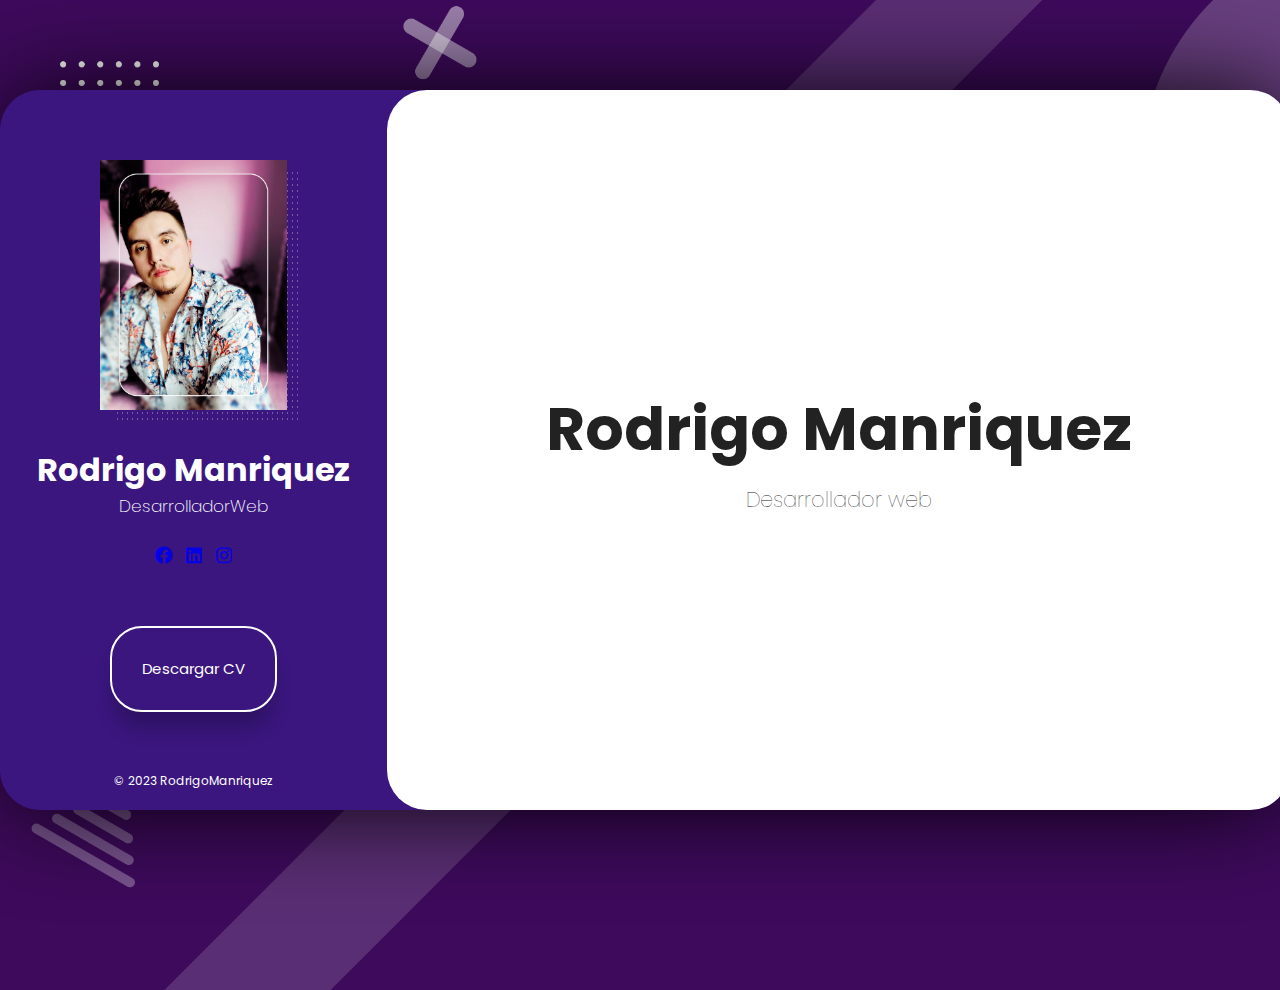
==== index.html @ 79ebecfd "se carga todo el proyecto" ====
<!DOCTYPE html>
<html lang="es">
<head>
    <meta charset="UTF-8">
    <meta name="viewport" content="width=device-width, initial-scale=1.0">
    <link rel="stylesheet" href="./assets/css/reset.css">
    <link rel="stylesheet" href="./assets/css/scroll.css">
    <link rel="stylesheet" href="./assets/css/styles.css">
     <link rel="stylesheet" href="./assets/font/fontawesome-free-6.1.2-web/css/all.min.css">
     <link rel="preconnect" href="https://fonts.googleapis.com">
     <link rel="preconnect" href="https://fonts.gstatic.com" crossorigin>
     <link href="https://fonts.googleapis.com/css2?family=Poppins:wght@100&display=swap" rel="stylesheet">
     <title>Portafolio||RodrigoManriquez</title>
</head>
<body>

    <!-- layout principal -->

    <div class="layout">

        <!--BarraLateral-->
        <aside class="layout__aside">

            <section class="aside__user-info">
                <!--información general-->
                <div class="user-info__general">
                    <div class="user-info__container-image">
                        <img src="./assets/img/Avatar.jpg" alt="Foto de perfil" class="user__info-image">
                    </div>
                    
                    <h2 class="user-info__name">Rodrigo Manriquez</h2>
                    <h4 class="user-info__job">DesarrolladorWeb</h4>
                </div>
                <!--Menu Navegacion-->
                <nav class="layaout__menu">
                    <ul class="menu__list">
                        <li class="menu__option">
                            <a href="index.html" class="menu__link menu__link--active"><i class="menu__icon fa-solid fa-house"></i>
                            <span class="menu__overlay">Home</span>
                            </a>
                        </li>
                        <li class="menu__option">
                            <a href="sobre-mi.html" class="menu__link"><i class="menu__icon fa-solid fa-user"></i>
                            <span class="menu__overlay">Sobre mi</span>
                            </a>
                        </li>
                        <li class="menu__option">
                            <a href="curriculum.html" class="menu__link"><i class="menu__icon fa-solid fa-graduation-cap"></i>
                            <span class="menu__overlay">curriculum</span>
                            </a>
                        </li>
                        <li class="menu__option">
                            <a href="portafolio.html" class="menu__link"><i class="menu__icon fa-solid fa-briefcase"></i>
                            <span class="menu__overlay">Portafolio</span>
                            </a>
                        </li>
                       
                        <li class="menu__option">
                            <a href="contacto.html" class="menu__link"><i class="menu__icon fa-solid fa-envelope"></i>
                            <span class="menu__overlay">Contacto</span>
                            </a>
                        </li>
                    </ul>
                </nav>
                <!--Links Redes sociales-->
                 <div class="user-info__links">
                    <ul class="links__social">
                        <li class="social__option">

                            <a class="social__link" href="#"><i class="social__icon fa-brands fa-facebook"></i></a>

                        </li>
                        <li class="social__option">

                            <a class="social__link" href="#"><i class="social__icon fa-brands fa-linkedin"></i></a>

                        </li>
                        <li class="social__option">

                            <a class="social__link" href="#"><i class="social__icon fa-brands fa-instagram"></i></a>

                        </li>
                    </ul>
                 </div>
                <!--Boton del curriculum-->

                <div class="user-info__buttons">
                    <a href="#" class="user-info__btn">Descargar CV</a>
                </div>

                <!--Pie de pagina-->

                <footer class="user-info__footer">
                    <p class="footer__copy">© 2023 RodrigoManriquez</p>
                </footer>


            </section>

        </aside>

        <!--Contenido Principal-->
        <main class="layout__content">
            <section class="content__page">
                <h1 class="page__name">Rodrigo Manriquez</h1>
                <h2 class="page__job"> Desarrollador web</h2>
            </section>
        </main>
    </div>

    
         
</body>
</html>
---- assets/css/scroll.css ----
/* scroll chrome */

:root{
    --color-srollbar:#D3D3D4;
    --color-background-scrollbar: #eee;
}

.content__page::-webkit-scrollbar{
width: 25px;
box-shadow: none;
background-color: transparent;
}

.content__page::-webkit-scrollbar-thumb{  
box-shadow: none;
border: 10px solid transparent;
border-radius: 20px;
}

.content__page:hover::-webkit-scrollbar-thumb{
    box-shadow: inset 0 0 0 10px var(--color-background-scrollbar);
}

.content__page:hover::-webkit-scrollbar-thumb:hover{
    border: 8px solid transparent;
    box-shadow: inset 0 0 0 10px var(--color-srollbar);
}


.content__page::-webkit-scrollbar-track{
    margin: 40px 0;
    border-radius: 20px;
    background: transparent;
}

/* scroll moz */

.content__page{
    scrollbar-width: thin;
    scrollbar-color: var(--color-srollbar) var(--color-background-scrollbar);
}


/* scroll layout */

    .layout__aside::-webkit-scrollbar{
        width: 25px;
        box-shadow: none;
        background-color: var(--color-secondary);
        }
        
        .layout__aside::-webkit-scrollbar-thumb{  
        box-shadow: none;
        border: 10px solid transparent;
        border-radius: 20px;
        }
        
        .layout__aside:hover::-webkit-scrollbar-thumb{
            box-shadow: inset 0 0 0 10px var(--color-background-scrollbar);
        }
        
        .layout__aside:hover::-webkit-scrollbar-thumb:hover{
            border: 8px solid transparent;
            box-shadow: inset 0 0 0 10px var(--color-srollbar);
        }
        
        
        .layout__aside::-webkit-scrollbar-track{
            margin: 40px 0;
            border-radius: 20px;
            background: transparent;
        }
---- assets/css/styles.css ----
/* definicion de variables */

:root{

    --color-principal:#ffffff;
    --color-secondary:#3a167e;

    --color-background:#3e0a5c;
    --colort-transparent:transparent;


    --color-icon: #1c62a8;
    --color-tittle:#222222;
    --color-subtitle:#888;
    --color-text:#2092a1;

}



/* estructura principal */

html{
    font-size:10px
}

body{
    background-color: var(--color-background);
    font-family: 'Poppins', sans-serif;
    font-size: 1.5rem;
    color: var(--color-text);
}

h1,h2,h3,h4,h5,h6{
    
    color: var(--color-tittle);
}

/* estructura_principal
 */
.layout{
    position: relative;
    min-width: 1290px;
    width: 75%;
    height: 80vh;
    min-height: 80vh;
    margin: 10vh auto;
    font-family: 'Poppins', sans-serif;
    display: grid;
    grid-template-areas: 
    "aside content";
    grid-template-columns: 30% 70%;

    /* sombra detras */
    border-radius: 4rem;
    box-shadow: 0 0 100px -5px rgb(0,0, 0.25);
}

/* Barra Lateral azul */

.layout__aside{
    grid-area: aside;
    border-radius: 4rem 0 0 4rem;
    overflow: auto;
    overflow-x: hidden;
}

.user-info__general{
    display: flex;
    flex-direction: column;
    align-items: center;
}

.aside__user-info{
    display: flex;
    flex-direction: column;
    align-items: center;
    text-align: center;
    color: var(--color-principal);
    min-height: 100%;
    min-width: 30rem;
    background-color: var(--color-secondary);
    color: var(--color-principal);
}

.user-info__container-image{
    display: block;
    height: max-content;
    width: max-content;
    margin-top: 7rem;    
    position: relative;
    margin-bottom: 1rem ;
    z-index: 1;
}

.user__info-image{
    height: 25rem;
    background-color: var(--color-principal);
}

.user-info__container-image::after{
    content: "";
    position: absolute;
    top: 4%;
    left: 8%;
    width: 100%;
    height: 100%;
    background-image: -webkit-repeating-radial-gradient(center center, #fff,#fff 1px,transparent 1px,transparent 100%);
    background-size: 0.5rem 0.6rem;
    z-index: -1;
    opacity: 0.3;
}

.user-info__name{
    font-size: 3.2rem;
    font-weight: bold;
    margin-top: 2.6rem;
    color:var(--color-principal)

}

.user-info__job{
    font-size: 1.7rem;
    font-weight: 200;
    color: var(--color-principal);
}

/* menu navegacion alteral */
.layaout__menu{
    display:block;
    position: absolute;
    min-width: 11rem;
    top: 0;
    right: -120px;
    background-color: var(--colort-transparent);
}

.menu__list{
    position: relative;
    display: flex;
    flex-direction: column;
    justify-content: space-between;
    align-items: center;
    width: 60%;
    height: 32rem;
    padding: 2rem 0;
    margin-left:2.5rem;
    border-radius: 6rem;
    box-shadow: 0 0 3rem -0.5 rgba(0, 0, 0, 0.15);
    background-color: var(--color-principal);
}

.menu__option{
    display: block;
    width: 100%;
    text-align: center;
}

.menu__option:hover .menu__icon,
.menu__link--active .menu__icon{
    color: var(--color-secondary); 
}



.menu__icon{
    color: var(--color-icon);
    font-size: 2.8rem;
    transition: all 300ms ease-in-out;
}

.menu__overlay{
    opacity: 0;
    position: absolute;
    display: block;
    right: 0;
    margin-top: -3.2rem;
    color:var(--color-principal);
    padding: 0.5rem 1rem;
    background-color: var(--color-secondary);
    white-space: nowrap;
    border-radius: 1.5rem 0 0 1.5rem;
    transition: all 300ms ease-in-out;  
}

.menu__option:hover .menu__overlay{
    opacity: 1;
   right: 100%;
}


.user-info__links{
    margin-bottom: 3.6rem;
}

.links__social{
    display: flex;
    text-align: center;
    margin-top: 2rem;
}

.social__option{
    height: 3rem;
    width: 3rem;
    font-size: 1.8rem;
    line-height: 3.2rem;
    border-radius: 3rem;
    transition: all 300ms ease-in-out;
    opacity: 0.9;
}

.social__option:hover{
    opacity: 1;
    background-color: rgba(255, 255, 255, 0.20) ;
}

.user-info__buttons{
    margin-top: 2rem;
    margin-bottom: 4rem;
}

.user-info__btn{
    border:2px solid var(--color-principal);
    padding: 3rem;
    border-radius: 3.2rem;
    color: var(--color-principal);
    box-shadow: 0 20px 20px -5px rgba(0, 0, 0, 0.22);
    transition: all 300ms ease-in-out;
}

.user-info__btn:hover{
    background-color: var(--color-principal);
    color: var(--color-secondary);
}

.user-info__footer{
    position: absolute;
    bottom: 2rem;
    font-size: 1.2rem;

}

/* contenido principal */

.layout__content{
    grid-area: content;
    background-color: var(--color-secondary);
    height: 100%;
    min-height: 100%;
    border-radius: 0 4rem 4rem 0;

}

.content__page{
    min-height: 100%;
    border-radius: 4rem 4rem 4rem 4rem;
    display: flex;
    justify-content: center;
    flex-direction: column;
    align-items: center;    
    background-color: var(--color-principal);

}

.page__name{
    font-size: 6rem;
    margin-bottom: 1rem;
}

.page__job{
    font-size: 2.1rem;
    font-weight: lighter;
    counter-reset: var(--color-subtitle);
}

/* sobre mi + estilos generales compartidos por curriculum */

.content__about,
.content__curriculum,
.content__portafolio,
.content__contacto{
    height: 100%;
    padding: 6rem;
    padding-right: 3rem;
    overflow: auto;
    min-height: 100%;
    border-radius: 4rem 4rem 4rem 4rem;
    display: block;
    background-color: var(--color-principal);
}

.about__header,
.curriculum__header,
.certificate__header,
.portafolio__header,
.contacto__header{
    margin-bottom: 4.5rem;
    display: inline-block;
}

.about__title,
.curriculum__title,
.certificate__title,
.portafolio__title,
.contacto__title{
    font-size: 3.2rem;
    position: relative;
}

.title__color{
    color: var(--color-secondary);
    font-weight: bolder;
    font-size: 3rem;
}

.about__title::after,
.curriculum__subheader::after{
    content: "";
    position: absolute;
    top: 25px;
    left: 110px;
    width: 40px;
    height: 30px;
    background-image: -webkit-repeating-radial-gradient(center center, var(--color-text),var(--color-secondary) 1px,transparent 1px,transparent 100%);
    background-size: 0.5rem 0.6rem;
    opacity: 0.3;
}

/* informacion personal */

.about__personal-info{
    width: 100%;
    flex-direction: row;
    margin-bottom: 5rem;
    display: flex;
    font-weight: bold;
}

.personal-info__bio{
    flex-basis: 55%;
}

.personal-info__data{
    flex-basis: 45%;
    padding: 0 2.5rem;
}

.personal-info__description{
    font-size: 1.5rem;
    line-height: 2.4;
    text-align: justify;
}

.personal-info__option{
   margin: 1rem 0;}

.personal-info__title{
    margin-right: 0.5rem;
    color: var(--color-secondary);
    font-weight: bold;
}

/* servicos  se comparte con reseñas*/

.about__services,
.about__reviews{
   width: 100%;
   margin-bottom: 3rem;
}

.services__header,
.reviews__header{
    display: inline-block;
    margin-bottom: 5rem;
    position: relative;
}

.services__header::after{
    content: "";
    position: absolute;
    top: 25px;
    left: 135px;
    width: 35px;
    height: 25px;
    background-image: -webkit-repeating-radial-gradient(center center, var(--color-text),var(--color-secondary) 1px,transparent 1px,transparent 100%);
    background-size: 0.5rem 0.6rem;
    opacity: 0.3;
}



.service__real-icon{
    font-size: 3.5rem;
    color: var(--color-secondary);
}

.services___container{
    display: flex;
    width: 100%;
    flex-direction: row;
    flex-wrap: wrap;
}

.services__service{
    flex-basis: 50%;
    padding: 0 2.5rem;
    margin-bottom: 3rem;
}

.service__title{
    font-size: 2rem;
    font-weight: bold;
    margin-bottom: 1rem;
}

.service__description{
    font-size: 1.5rem;
    line-height: 2.4;
    text-align: justify;
    font-weight: bolder;
}

/* reviwes */

.reviews__title::after{
    content: "";
    position: absolute;
    top: 10px;
    left: 70px;
    width: 35px;
    height: 25px;
    background-image: -webkit-repeating-radial-gradient(center center, var(--color-text),var(--color-secondary) 1px,transparent 1px,transparent 100%);
    background-size: 0.5rem 0.6rem;
    opacity: 0.3;

}

.reviews__container{
    display: flex;
    width: 100%;
    flex-direction: row;
    flex-wrap: wrap;
}

.reviews__review{
    flex-basis: calc(50% - 1rem);
    padding: 0 2.5rem;
    margin-bottom: 3rem;
    border: solid 2px var(--color-secondary);
    border-radius: 2rem;
    padding-right: 2.5rem;
    padding-bottom: 1.5rem;
    margin: 0.5rem;
    margin-top: 4.5rem;
}

.reviwe__image-container{
    width: 100%;
}

.revewi__image{
    max-width: 10rem;
    max-height: 10rem;
    border-radius: 9rem;
    margin: 0 auto;
    margin-top: -4.5rem;
    margin-bottom: 2rem;
    box-shadow: 0px 10px 10px -8px rgba(0,0,0, 0.22);
}

.review__description{
    font-size: 1.5rem;
    line-height: 2.4;
    margin-bottom: 2rem;
    text-align: justify;
     font-weight: 700;
    }

.review__author{
    display:flex;
    flex-direction: row;
    justify-content: space-between;
}

.review__name{
    font-size: 1.5rem;
    margin-bottom: 1rem;
}

.review__company{
    font-size: 1.5rem;
    font-weight: 580;
}

.review__icon{
    font-size: 4rem;
    color: var(--color-secondary);
}

/* curriculum */

.curriculum__title{
    position: relative;
}

.curriculum__title::after{
    content: "";
    position: absolute;
    top: 15px;
    left: 140px;
    width: 40px;
    height: 30px;
    background-image: -webkit-repeating-radial-gradient(center center, var(--color-text),var(--color-secondary) 1px,transparent 1px,transparent 100%);
    background-size: 0.5rem 0.6rem;
    opacity: 0.3;
}

.curriculum__container{
    width: 100%;
    display: flex;
    flex-direction: row;
}

.curriculum__left{
    flex-basis: 58%;
    margin-right: 2.5rem;
}

.curriculum__timelines{
    position: relative;
    margin-bottom: 5rem;
    margin-top: 2.5rem;
}

.timelines__item{
    position: relative;
    width: 100%;
    display: flex;
    margin-bottom: 1.5rem;
}

.timeline__header{
    flex-basis: 30%;
    padding-right: 1.5rem;
    text-align: right;
}

.timeline__year{
    font-size: 1.5rem;
    font-weight: bold;
    margin: 1.5rem 0;
}

.timeline__institucion{
    display: block;
    margin-bottom: 4px;
    font-weight: 600;
    color: var(--color-secondary)
}

.timelines__description{
    width: 70%;
    padding-left: 1.5rem;
}

.timelinea__title{
    font-size: 1.8rem;
    font-weight: bold;
    margin-bottom: 0.3rem;
}

.timeline__description{
    font-size: 1.4rem;
    margin-bottom: 1rem;
}

.curriculum__right{
    flex-basis: 42%;
}

/* divisor */

.timeline__divider{
    position: absolute;
    top: 0;
    left: 29.5%;
    bottom: -2rem;
    width: 1px;
    border-radius: 1px;
    background-color: var(--color-subtitle);
    
}

.timeline__divider::before{
    content: "";
    position: absolute;
    top: 4.6rem;
    left: -0.7rem;
    width: 1.7rem;
    height: 1.7rem;
    border-radius: 50%;
    background-color: var(--color-icon);
    opacity: 0.25;
}



.timeline__divider::after{
    content: "";
    position: absolute;
    top: 5rem;
    left: -0.4rem;
    width: 0.9rem;
    height: 0.9rem;
    border-radius: 50%;
    background-color: var(--color-secondary);
    border: solid 1px var(--color-principal);

    opacity: 1;
}

.curriculum__skill{
    width: 100%;
    margin-bottom: 3rem;
}

.skill__item{
    display: flex;
    justify-content: space-between;
    margin-top: 2rem;
}

.skill__text{
    font-size: 1.6rem;
    line-height: 1.4rem;
}

.skill__number{
    font-size: 1.5rem;
    line-height: 1.4rem;
    margin-bottom: 0.4rem;
    font-weight: 600;
    color: var(--color-text);
}

.skill__progressbar{
    height: 1rem;
    border: 1px solid var(--color-secondary);
    border-radius: 1rem;
    background-color: var(--color-principal);
    margin-bottom: 1rem;
}

.skill__porcentage{
    background-color: var(--color-tittle);
    border: 2px solid var(--color-principal);
    height: 0.78rem;
    border-radius: 1rem;
}

.skill__porcentage--mockups{
    width: 80%
}

.skill__porcentage--diseño-logos{
    width: 70%;
}

.skill__porcentage--diseño-web{
    width: 95%;
}
.skill__porcentage--html{
    width: 90%;
}
.skill__porcentage--css{
    width: 90%;
}

.skill__porcentage--react{
    width: 80%;
}

/* certificados */

.certificates__container{
   width: 100%;
}

.certificates_certificate{
    display: flex;
    justify-content: space-evenly;
}

.cartificates__item{
    display: flex;
    flex-basis: 30%;
    flex-direction: column;
    align-items: start;
    border: solid  1px var(--color-secondary);
    border-radius: 1rem;
    transition: all 300ms ease-in-out;
    
}

.cartificates__item:hover{
    box-shadow: 0px 10px 10px -9px rgba(0,0,0, 0.22);
}

.certificate__subtitle,
.certificate__numberid{
    margin-left: 1rem;

}

.certificate__header{
    margin-bottom: 5rem;
    position: relative;
}

.certificate__header::after{
    content: "";
    position: absolute;
    top: 25px;
    left: 160px;
    width: 40px;
    height: 30px;
    background-image: -webkit-repeating-radial-gradient(center center, var(--color-text),var(--color-secondary) 1px,transparent 1px,transparent 100%);
    background-size: 0.5rem 0.6rem;
    opacity: 0.3;
}

.certificate__logoimg{
    position: relative;
    background-color: var(--color-principal);
    top: -2.5rem;
    left: 50%;
    width: 120px;
    height: 50px;
    border: solid 1px var(--color-secondary);
    box-shadow: 0px 10px 10px -9px rgba(0,0,0, 0.22);
    border-radius: 1rem;
}

/* portafolio */

.portafolio__title::after{
    content: "";
    position: absolute;
    top: 15px;
    left: 120px;
    width: 40px;
    height: 30px;
    background-image: -webkit-repeating-radial-gradient(center center, var(--color-text),var(--color-secondary) 1px,transparent 1px,transparent 100%);
    background-size: 0.5rem 0.6rem;
    opacity: 0.3;
}

.portafolio__navbar{
    margin-bottom: 5rem;
    display: flex;
    flex-direction: row;
    gap:5rem;
}

.portafolio__menu{
    display: flex;
    flex-wrap: wrap;
    flex-direction: row;
    gap:5rem;
}

.portafolio__link{
    font-size: 1.8rem;
    font-weight: bold;
    color: var(--color-tittle);
    transition: all 300ms ease-in-out;
}

.portafolio__link:hover{
    color: var(--color-secondary);
    text-shadow: 0px 0px 2px black;
}

.portafolio__gallery{
    display: flex;
    flex-direction: row;
    flex-wrap: wrap;
}

.gallery__item{
    flex-basis: 30%;
    margin-bottom: 3rem;
    position: relative;
    padding: 0 2.5rem;
}

.gallery__container-image{
    overflow: hidden;
}

.image__gallery{
    min-height: 180px;
    transition: all 300ms ease-in-out;
}

.gallery__item:hover .image__gallery{
    transform: scale(1.1);
}

.gallery__title{
    font-size: 1.6rem;
    padding: 1.5rem 0;
    font-weight: bold;

}

.gallery__icon{
    position: absolute;
    top: 0;
    right: 3rem;
    margin-top: 1rem;
    font-size: 1.5rem;
    padding: 0.5rem;
    color: var(--color-subtitle);
    border-radius: 50%;   
    background-color: var(--color-principal);
    transition: all 300ms ease-in-out;
    opacity: 0;
}


.gallery__item:hover .gallery__icon{
    opacity: 1;
}

/* contacto */


.contacto__title::after{
    content: "";
    position: absolute;
    top: 25px;
    left: 130px;
    width: 40px;
    height: 30px;
    background-image: -webkit-repeating-radial-gradient(center center, var(--color-text),var(--color-secondary) 1px,transparent 1px,transparent 100%);
    background-size: 0.5rem 0.6rem;
    opacity: 0.3;
}

.contacto__container{
    height: 85%;
    width: 100%;
    display: flex;
    gap: 2rem;
    flex-direction: row;
    
}

.contacto__medios{
    display: flex;
    flex-direction: column;
    gap: 1rem;
}



.contacto__item{
    flex-basis: 25%;
    display: flex;
    flex-direction: column;
    justify-content: space-evenly;
    border: 1px solid var(--color-secondary);
    padding:2rem;
    background-color: var(--color-principal);
    
}

.contacto__icon{
    font-size: 3rem;
    color: var(--color-secondary);
    text-align: center;
}

.subtitle__medios{
    text-align: center;
}

.mapform__contianer{ 
    
    display: flex;
    flex-direction: column;
    justify-content: space-evenly;
    background-color: var(--color-principal);
}

.form__body{
 display: flex;
 width: 100%;
 justify-content: space-evenly;
}

.form__title{
    font-size: 1.8rem;
    font-weight: bold;
    margin-bottom: 3rem;
    margin-left: 2rem;
    color: var(--color-secondary);
}

.mapform__form{
    position: relative;
}

.form__title::after{
    content: "";
    position: absolute;
    top: 19px;
    left: 280px;
    width: 35px;
    height: 25px;
    background-image: -webkit-repeating-radial-gradient(center center, var(--color-text),var(--color-secondary) 1px,transparent 1px,transparent 100%);
    background-size: 0.5rem 0.6rem;
    opacity: 0.3;
}

.form__label{
    font-size: 1.5rem;
    font-weight: bold;
    margin-bottom: 1rem;
    color: var(--color-secondary);
}

.form__input{
    width: 100%;
    height: 3rem;
    border: 1px solid var(--color-secondary);
    border-radius: 1rem;
    padding: 0 1rem;
    margin-bottom: 1rem;
    font-size: 1.5rem;
    font-weight: 600;
}

.form__textarea{
    width: 100%;
    height: 10rem;
    border: 1px solid var(--color-secondary);
    border-radius: 1rem;
    padding: 1rem;
    margin-bottom: 1rem;
    font-size: 1.5rem;
    font-weight: 600;
    color: var(--color-text);
}

.form__button{
    width: 100%;
    height: 3rem;
    border: 1px solid var(--color-secondary);
    border-radius: 1rem;
    padding: 0 1rem;
    margin-bottom: 1rem;
    font-size: 1.5rem;
    font-weight: 600;
    color: var(--color-tittle);
    background-color: var(--color-principal-);
    transition: all 300ms ease-in-out;
}

.form__button:hover{
    background-color: var(--color-secondary);
    color: var(--color-principal);
}




/* imagen de fondo */

body{
    background-image: url(../img/fondo.png);
    background-size: cover;
    background-repeat: no-repeat;
    background-position: -20px -128;
}
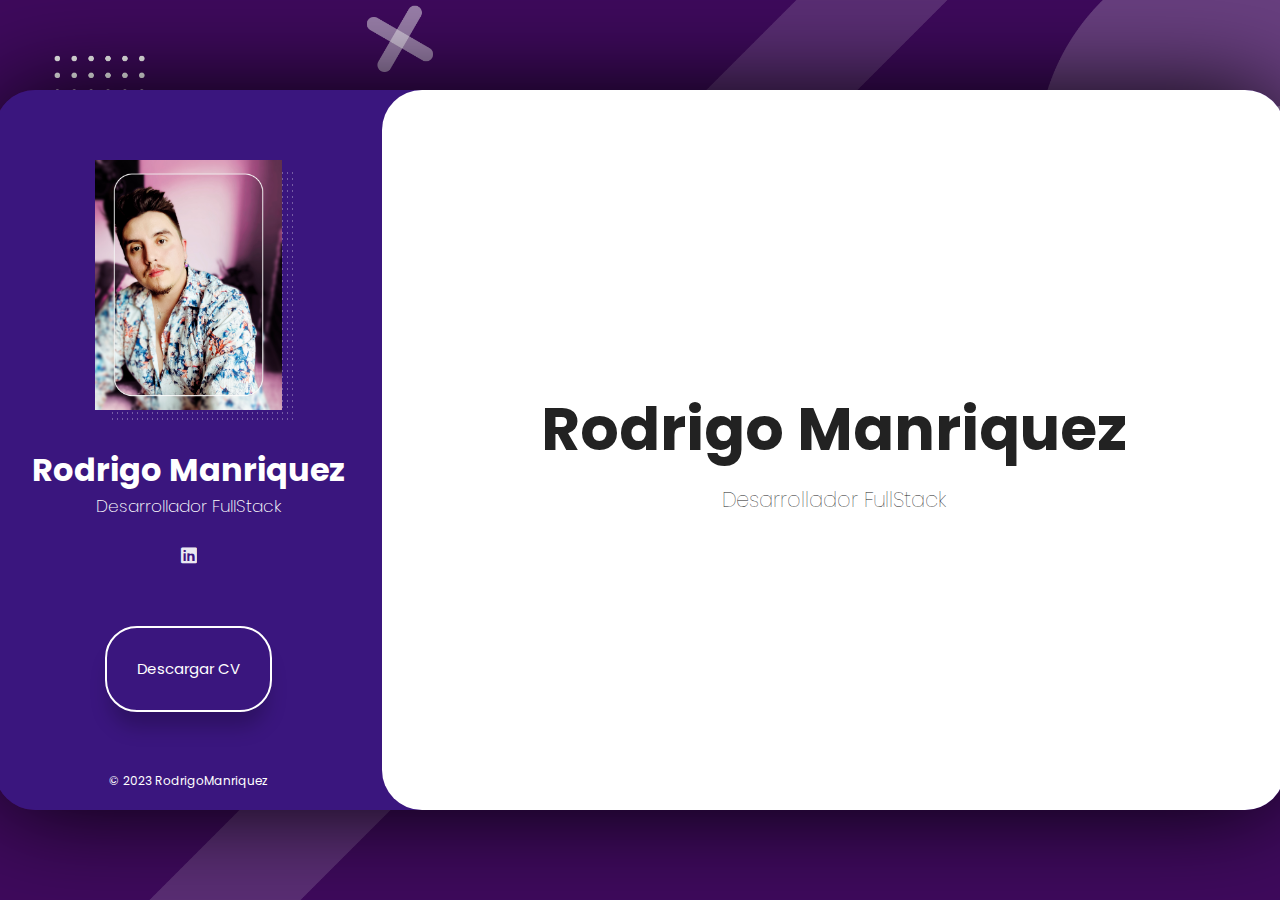
==== commit 38dd668b: "se modifica y se actualiza todo" ====
--- a/index.html
+++ b/index.html
@@ -29,7 +29,7 @@
                     </div>
                     
                     <h2 class="user-info__name">Rodrigo Manriquez</h2>
-                    <h4 class="user-info__job">DesarrolladorWeb</h4>
+                    <h4 class="user-info__job">Desarrollador FullStack</h4>
                 </div>
                 <!--Menu Navegacion-->
                 <nav class="layaout__menu">
@@ -66,19 +66,7 @@
                  <div class="user-info__links">
                     <ul class="links__social">
                         <li class="social__option">
-
-                            <a class="social__link" href="#"><i class="social__icon fa-brands fa-facebook"></i></a>
-
-                        </li>
-                        <li class="social__option">
-
                             <a class="social__link" href="#"><i class="social__icon fa-brands fa-linkedin"></i></a>
-
-                        </li>
-                        <li class="social__option">
-
-                            <a class="social__link" href="#"><i class="social__icon fa-brands fa-instagram"></i></a>
-
                         </li>
                     </ul>
                  </div>
@@ -103,7 +91,7 @@
         <main class="layout__content">
             <section class="content__page">
                 <h1 class="page__name">Rodrigo Manriquez</h1>
-                <h2 class="page__job"> Desarrollador web</h2>
+                <h2 class="page__job"> Desarrollador FullStack</h2>
             </section>
         </main>
     </div>
--- a/assets/css/styles.css
+++ b/assets/css/styles.css
@@ -31,6 +31,9 @@
     font-family: 'Poppins', sans-serif;
     font-size: 1.5rem;
     color: var(--color-text);
+    display: flex;
+    justify-content: center;
+    align-items: center;
 }
 
 h1,h2,h3,h4,h5,h6{
@@ -46,13 +49,12 @@
     width: 75%;
     height: 80vh;
     min-height: 80vh;
-    margin: 10vh auto;
     font-family: 'Poppins', sans-serif;
     display: grid;
     grid-template-areas: 
     "aside content";
     grid-template-columns: 30% 70%;
-
+     
     /* sombra detras */
     border-radius: 4rem;
     box-shadow: 0 0 100px -5px rgb(0,0, 0.25);
@@ -209,6 +211,9 @@
     border-radius: 3rem;
     transition: all 300ms ease-in-out;
     opacity: 0.9;
+}
+.fa-brands{
+    color: white;
 }
 
 .social__option:hover{
@@ -291,6 +296,10 @@
     background-color: var(--color-principal);
 }
 
+.content__contacto{
+    overflow: hidden;
+}
+
 .about__header,
 .curriculum__header,
 .certificate__header,
@@ -328,10 +337,16 @@
     opacity: 0.3;
 }
 
+.mapform__form{
+    display: flex;
+    flex-direction: column;
+}
+
 /* informacion personal */
 
 .about__personal-info{
     width: 100%;
+    margin-top: 60px;
     flex-direction: row;
     margin-bottom: 5rem;
     display: flex;
@@ -351,6 +366,7 @@
     font-size: 1.5rem;
     line-height: 2.4;
     text-align: justify;
+    color: black;
 }
 
 .personal-info__option{
@@ -574,6 +590,9 @@
 .timeline__description{
     font-size: 1.4rem;
     margin-bottom: 1rem;
+    color: black;
+    font-weight: bolder;
+    text-align: left;
 }
 
 .curriculum__right{
@@ -690,7 +709,6 @@
 
 .certificates_certificate{
     display: flex;
-    justify-content: space-evenly;
 }
 
 .cartificates__item{
@@ -854,6 +872,7 @@
     height: 85%;
     width: 100%;
     display: flex;
+    justify-content: space-evenly;
     gap: 2rem;
     flex-direction: row;
     
@@ -888,13 +907,7 @@
     text-align: center;
 }
 
-.mapform__contianer{ 
-    
-    display: flex;
-    flex-direction: column;
-    justify-content: space-evenly;
-    background-color: var(--color-principal);
-}
+
 
 .form__body{
  display: flex;
@@ -912,6 +925,9 @@
 
 .mapform__form{
     position: relative;
+    display: flex;
+    fl
+    
 }
 
 .form__title::after{
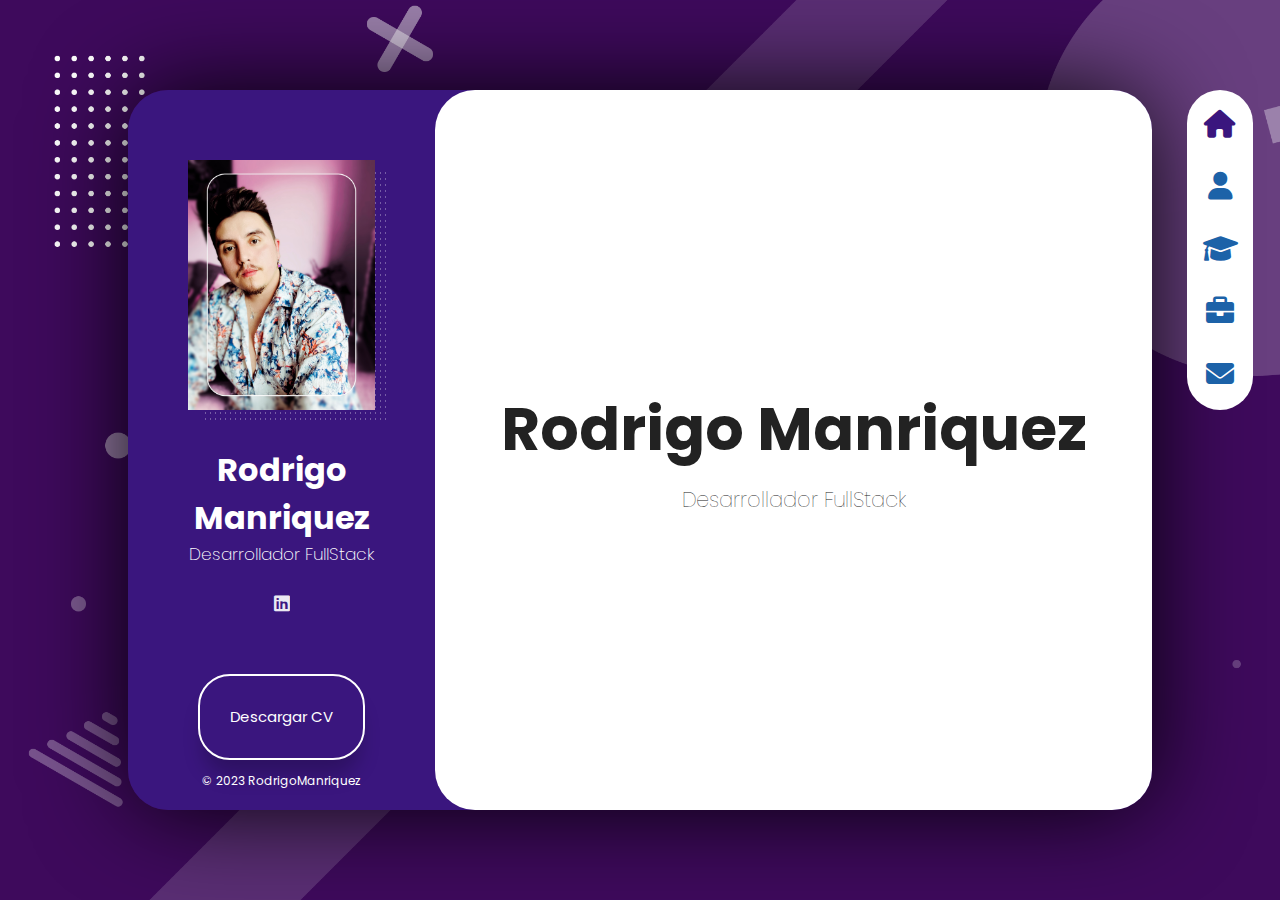
==== commit 91667e34: "se modifica y se actualiza todo" ====
--- a/index.html
+++ b/index.html
@@ -1,102 +1,117 @@
 <!DOCTYPE html>
 <html lang="es">
-<head>
-    <meta charset="UTF-8">
-    <meta name="viewport" content="width=device-width, initial-scale=1.0">
-    <link rel="stylesheet" href="./assets/css/reset.css">
-    <link rel="stylesheet" href="./assets/css/scroll.css">
-    <link rel="stylesheet" href="./assets/css/styles.css">
-     <link rel="stylesheet" href="./assets/font/fontawesome-free-6.1.2-web/css/all.min.css">
-     <link rel="preconnect" href="https://fonts.googleapis.com">
-     <link rel="preconnect" href="https://fonts.gstatic.com" crossorigin>
-     <link href="https://fonts.googleapis.com/css2?family=Poppins:wght@100&display=swap" rel="stylesheet">
-     <title>Portafolio||RodrigoManriquez</title>
-</head>
-<body>
+  <head>
+    <meta charset="UTF-8" />
+    <meta
+      name="viewport"
+      content="width=device-width, initial-scale=1.0, maximun-scale=1"
+    />
+    <link rel="stylesheet" href="./assets/css/reset.css" />
+    <link rel="stylesheet" href="./assets/css/scroll.css" />
 
+    <link
+      rel="stylesheet"
+      href="./assets/font/fontawesome-free-6.1.2-web/css/all.min.css"
+    />
+    <link rel="preconnect" href="https://fonts.googleapis.com" />
+    <link rel="preconnect" href="https://fonts.gstatic.com" crossorigin />
+    <link
+      href="https://fonts.googleapis.com/css2?family=Poppins:wght@100&display=swap"
+      rel="stylesheet"
+    />
+    <link rel="stylesheet" href="./assets/css/styles.css" />
+    <link rel="stylesheet" href="./assets/css/responsive.css" />
+    <title>Portafolio||RodrigoManriquez</title>
+  </head>
+  <body>
     <!-- layout principal -->
 
     <div class="layout">
+      <!--BarraLateral-->
+      <aside class="layout__aside">
+        <section class="aside__user-info">
+          <!--información general-->
+          <div class="user-info__general">
+            <div class="user-info__container-image">
+              <img
+                src="./assets/img/Avatar.jpg"
+                alt="Foto de perfil"
+                class="user__info-image"
+              />
+            </div>
 
-        <!--BarraLateral-->
-        <aside class="layout__aside">
+            <div class="user-info__mainInfo">
+              <h2 class="user-info__name">Rodrigo Manriquez</h2>
+              <h4 class="user-info__job">Desarrollador FullStack</h4>
+            </div>
+          </div>
+          <!--Menu Navegacion-->
+          <nav class="layaout__menu">
+            <ul class="menu__list">
+              <li class="menu__option">
+                <a href="index.html" class="menu__link menu__link--active"
+                  ><i class="menu__icon fa-solid fa-house"></i>
+                  <span class="menu__overlay">Home</span>
+                </a>
+              </li>
+              <li class="menu__option">
+                <a href="sobre-mi.html" class="menu__link"
+                  ><i class="menu__icon fa-solid fa-user"></i>
+                  <span class="menu__overlay">Sobre mi</span>
+                </a>
+              </li>
+              <li class="menu__option">
+                <a href="curriculum.html" class="menu__link"
+                  ><i class="menu__icon fa-solid fa-graduation-cap"></i>
+                  <span class="menu__overlay">curriculum</span>
+                </a>
+              </li>
+              <li class="menu__option">
+                <a href="portafolio.html" class="menu__link"
+                  ><i class="menu__icon fa-solid fa-briefcase"></i>
+                  <span class="menu__overlay">Portafolio</span>
+                </a>
+              </li>
 
-            <section class="aside__user-info">
-                <!--información general-->
-                <div class="user-info__general">
-                    <div class="user-info__container-image">
-                        <img src="./assets/img/Avatar.jpg" alt="Foto de perfil" class="user__info-image">
-                    </div>
-                    
-                    <h2 class="user-info__name">Rodrigo Manriquez</h2>
-                    <h4 class="user-info__job">Desarrollador FullStack</h4>
-                </div>
-                <!--Menu Navegacion-->
-                <nav class="layaout__menu">
-                    <ul class="menu__list">
-                        <li class="menu__option">
-                            <a href="index.html" class="menu__link menu__link--active"><i class="menu__icon fa-solid fa-house"></i>
-                            <span class="menu__overlay">Home</span>
-                            </a>
-                        </li>
-                        <li class="menu__option">
-                            <a href="sobre-mi.html" class="menu__link"><i class="menu__icon fa-solid fa-user"></i>
-                            <span class="menu__overlay">Sobre mi</span>
-                            </a>
-                        </li>
-                        <li class="menu__option">
-                            <a href="curriculum.html" class="menu__link"><i class="menu__icon fa-solid fa-graduation-cap"></i>
-                            <span class="menu__overlay">curriculum</span>
-                            </a>
-                        </li>
-                        <li class="menu__option">
-                            <a href="portafolio.html" class="menu__link"><i class="menu__icon fa-solid fa-briefcase"></i>
-                            <span class="menu__overlay">Portafolio</span>
-                            </a>
-                        </li>
-                       
-                        <li class="menu__option">
-                            <a href="contacto.html" class="menu__link"><i class="menu__icon fa-solid fa-envelope"></i>
-                            <span class="menu__overlay">Contacto</span>
-                            </a>
-                        </li>
-                    </ul>
-                </nav>
-                <!--Links Redes sociales-->
-                 <div class="user-info__links">
-                    <ul class="links__social">
-                        <li class="social__option">
-                            <a class="social__link" href="#"><i class="social__icon fa-brands fa-linkedin"></i></a>
-                        </li>
-                    </ul>
-                 </div>
-                <!--Boton del curriculum-->
+              <li class="menu__option">
+                <a href="contacto.html" class="menu__link"
+                  ><i class="menu__icon fa-solid fa-envelope"></i>
+                  <span class="menu__overlay">Contacto</span>
+                </a>
+              </li>
+            </ul>
+          </nav>
+          <!--Links Redes sociales-->
+          <div class="user-info__links">
+            <ul class="links__social">
+              <li class="social__option">
+                <a class="social__link" href="#"
+                  ><i class="social__icon fa-brands fa-linkedin"></i
+                ></a>
+              </li>
+            </ul>
+          </div>
+          <!--Boton del curriculum-->
 
-                <div class="user-info__buttons">
-                    <a href="#" class="user-info__btn">Descargar CV</a>
-                </div>
+          <div class="user-info__buttons">
+            <a href="#" class="user-info__btn">Descargar CV</a>
+          </div>
 
-                <!--Pie de pagina-->
+          <!--Pie de pagina-->
 
-                <footer class="user-info__footer">
-                    <p class="footer__copy">© 2023 RodrigoManriquez</p>
-                </footer>
+          <footer class="user-info__footer">
+            <p class="footer__copy">© 2023 RodrigoManriquez</p>
+          </footer>
+        </section>
+      </aside>
 
-
-            </section>
-
-        </aside>
-
-        <!--Contenido Principal-->
-        <main class="layout__content">
-            <section class="content__page">
-                <h1 class="page__name">Rodrigo Manriquez</h1>
-                <h2 class="page__job"> Desarrollador FullStack</h2>
-            </section>
-        </main>
+      <!--Contenido Principal-->
+      <main class="layout__content">
+        <section class="content__page">
+          <h1 class="page__name">Rodrigo Manriquez</h1>
+          <h2 class="page__job">Desarrollador FullStack</h2>
+        </section>
+      </main>
     </div>
-
-    
-         
-</body>
-</html>+  </body>
+</html>
--- a/assets/css/styles.css
+++ b/assets/css/styles.css
@@ -937,7 +937,6 @@
     left: 280px;
     width: 35px;
     height: 25px;
-    background-image: -webkit-repeating-radial-gradient(center center, var(--color-text),var(--color-secondary) 1px,transparent 1px,transparent 100%);
     background-size: 0.5rem 0.6rem;
     opacity: 0.3;
 }
@@ -1004,3 +1003,15 @@
 }
 
 
+@media (max-width: 768px) {
+    .layout {
+        grid-template-areas: 
+        "aside"
+        "content";
+        grid-template-columns: 100%;
+    }
+    
+    .layout__aside, .layout__content {
+        
+    }
+}
--- a/assets/css/responsive.css
+++ b/assets/css/responsive.css
@@ -0,0 +1,72 @@
+@media (max-width: 1950px) {
+    .body{
+        padding: 0;
+    }
+    .layout{
+        min-width: auto;
+        width: 80%;
+    }
+ 
+}
+
+@media (max-width: 1024px ){
+    
+    .layout{
+        min-width: auto;
+        width: 80%;
+    }
+
+    .curriculum__container{
+        display:flex;
+        flex-direction: column;
+        justify-content: center;
+
+    }
+
+    .user-info__name{
+        font-size: 20px;
+    }
+   
+    .curriculum__skill{
+        display: flex;
+        width: 100%;
+        flex-direction: column;
+        justify-content: center;
+        align-items: center;
+    }
+    .curriculum__header{
+        display: flex;
+        justify-content: center;
+    }
+    .curriculum__subheader{
+        display: flex;
+        justify-content: center;
+    }
+    .curriculum__subtitle{
+        width: 100%;
+    }
+    .certificates__container{
+        display: flex;
+        width: 100%;
+        justify-content: center;
+        flex-direction: column;
+        align-items: center;
+    }
+    .contacto__container{
+        display: flex;
+        flex-direction: column;
+        overflow: auto;
+    }
+
+   
+}
+
+
+
+
+@media(max-width: 1120px){
+    .layout{
+        min-width: auto;
+        width: 50%;
+    }
+}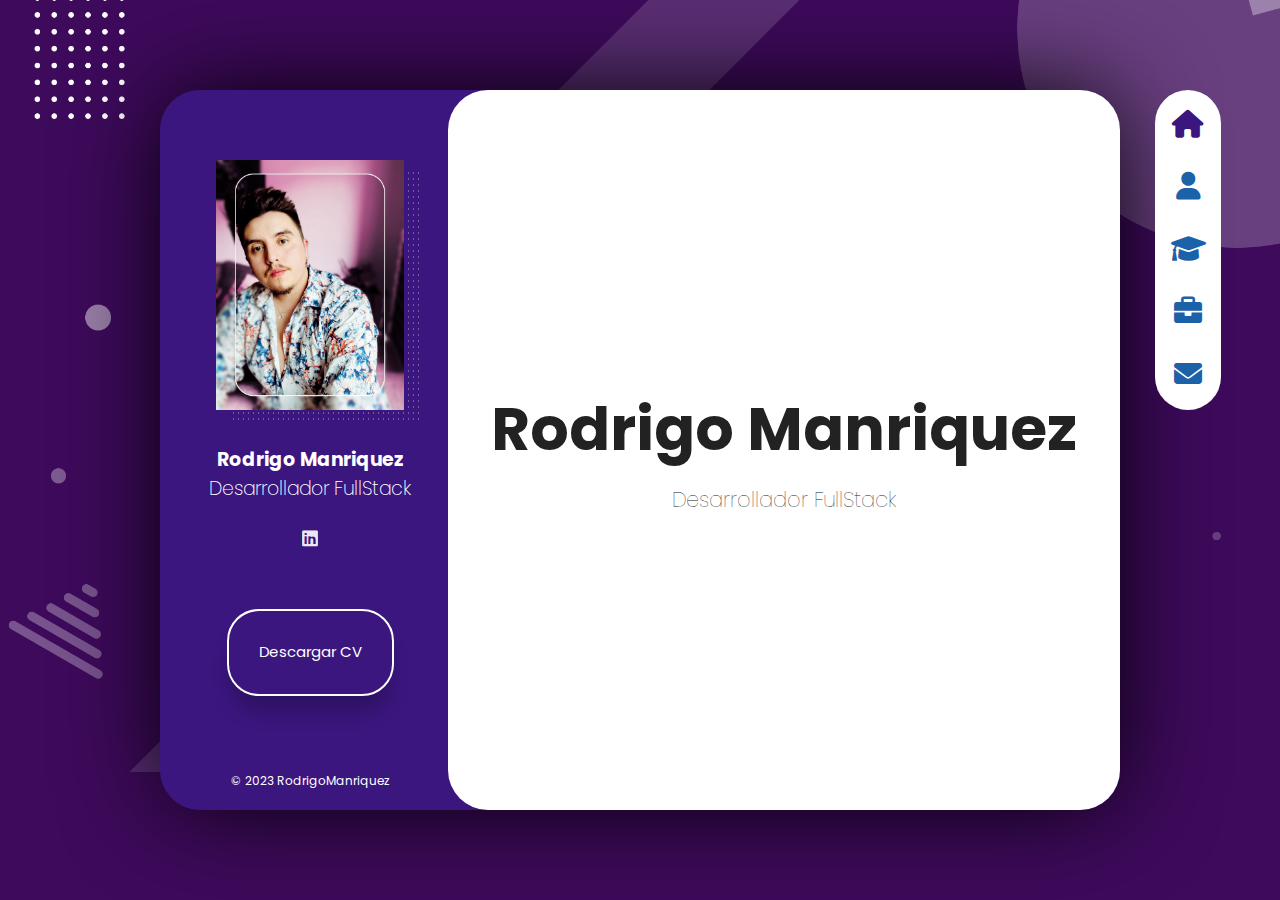
==== commit cf013c2b: "se termina por fin el responsive xd" ====
--- a/index.html
+++ b/index.html
@@ -28,7 +28,7 @@
 
     <div class="layout">
       <!--BarraLateral-->
-      <aside class="layout__aside">
+      <aside id="layout__aside" class="layout__aside">
         <section class="aside__user-info">
           <!--información general-->
           <div class="user-info__general">
@@ -46,7 +46,7 @@
             </div>
           </div>
           <!--Menu Navegacion-->
-          <nav class="layaout__menu">
+          <nav class="layaout__menu menu">
             <ul class="menu__list">
               <li class="menu__option">
                 <a href="index.html" class="menu__link menu__link--active"
@@ -104,9 +104,14 @@
           </footer>
         </section>
       </aside>
-
-      <!--Contenido Principal-->
-      <main class="layout__content">
+      <!--Menu responsive-->
+      <div id="boton" class="layout__menu-toggle">
+        <i id="fa-bars" class="menu-toggle__icon fa-solid fa-bars"></i>
+        <i id="fa-xmark"  class="menu-toggle__icon fa-solid fa-xmark layaout__menuHidden"></i>
+      </div>
+        
+       <!--Contenido Principal-->
+      <main class="layout__content ">
         <section class="content__page">
           <h1 class="page__name">Rodrigo Manriquez</h1>
           <h2 class="page__job">Desarrollador FullStack</h2>
@@ -114,4 +119,5 @@
       </main>
     </div>
   </body>
-</html>
+  <script src="index.js"></script>
+</html>--- a/assets/css/styles.css
+++ b/assets/css/styles.css
@@ -874,8 +874,6 @@
     display: flex;
     justify-content: space-evenly;
     gap: 2rem;
-    flex-direction: row;
-    
 }
 
 .contacto__medios{
@@ -883,8 +881,6 @@
     flex-direction: column;
     gap: 1rem;
 }
-
-
 
 .contacto__item{
     flex-basis: 25%;
@@ -892,9 +888,8 @@
     flex-direction: column;
     justify-content: space-evenly;
     border: 1px solid var(--color-secondary);
-    padding:2rem;
+    padding: 2rem;
     background-color: var(--color-principal);
-    
 }
 
 .contacto__icon{
@@ -907,12 +902,10 @@
     text-align: center;
 }
 
-
-
 .form__body{
- display: flex;
- width: 100%;
- justify-content: space-evenly;
+    display: flex;
+    width: 100%;
+    justify-content: space-evenly;
 }
 
 .form__title{
@@ -923,13 +916,6 @@
     color: var(--color-secondary);
 }
 
-.mapform__form{
-    position: relative;
-    display: flex;
-    fl
-    
-}
-
 .form__title::after{
     content: "";
     position: absolute;
@@ -941,6 +927,12 @@
     opacity: 0.3;
 }
 
+.mapform__form{
+    position: relative;
+    display: flex;
+    /* complete the missing property here if necessary */
+}
+
 .form__label{
     font-size: 1.5rem;
     font-weight: bold;
@@ -981,7 +973,7 @@
     font-size: 1.5rem;
     font-weight: 600;
     color: var(--color-tittle);
-    background-color: var(--color-principal-);
+    background-color: var(--color-principal);
     transition: all 300ms ease-in-out;
 }
 
@@ -990,28 +982,11 @@
     color: var(--color-principal);
 }
 
-
-
-
 /* imagen de fondo */
-
 body{
     background-image: url(../img/fondo.png);
     background-size: cover;
     background-repeat: no-repeat;
-    background-position: -20px -128;
-}
-
-
-@media (max-width: 768px) {
-    .layout {
-        grid-template-areas: 
-        "aside"
-        "content";
-        grid-template-columns: 100%;
-    }
-    
-    .layout__aside, .layout__content {
-        
-    }
-}
+    background-position: -20px -128px;
+}
+
--- a/assets/css/responsive.css
+++ b/assets/css/responsive.css
@@ -1,72 +1,259 @@
-@media (max-width: 1950px) {
-    .body{
-        padding: 0;
-    }
-    .layout{
-        min-width: auto;
-        width: 80%;
-    }
- 
-}
-
-@media (max-width: 1024px ){
-    
-    .layout{
-        min-width: auto;
-        width: 80%;
-    }
-
-    .curriculum__container{
-        display:flex;
-        flex-direction: column;
-        justify-content: center;
-
-    }
-
-    .user-info__name{
-        font-size: 20px;
-    }
-   
-    .curriculum__skill{
-        display: flex;
-        width: 100%;
-        flex-direction: column;
-        justify-content: center;
-        align-items: center;
-    }
-    .curriculum__header{
-        display: flex;
-        justify-content: center;
-    }
-    .curriculum__subheader{
-        display: flex;
-        justify-content: center;
-    }
-    .curriculum__subtitle{
-        width: 100%;
-    }
-    .certificates__container{
-        display: flex;
-        width: 100%;
-        justify-content: center;
-        flex-direction: column;
-        align-items: center;
-    }
-    .contacto__container{
-        display: flex;
-        flex-direction: column;
-        overflow: auto;
-    }
-
-   
-}
-
-
-
-
-@media(max-width: 1120px){
-    .layout{
-        min-width: auto;
-        width: 50%;
-    }
+.layout__menu-toggle {
+  display: none;
+}
+
+@media (min-width: 1541px) and (max-width: 1950px) {
+  .body {
+    padding: 0;
+  }
+  .layout {
+    min-width: auto;
+    width: 80%;
+  }
+}
+
+@media (min-width: 1220px) and (max-width: 1540px) {
+  .body {
+    padding: 0;
+  }
+  .layout {
+    min-width: auto;
+    width: 75%;
+  }
+
+  .user-info__name,
+  .user-info__job {
+    font-size: 19px;
+  }
+}
+
+@media (min-width: 1024px) and (max-width: 1219px) {
+  .layout {
+    min-width: auto;
+    width: 75%;
+  }
+
+  .user-info__container-image {
+    margin-left: -30px;
+  }
+
+  .user-info__btn {
+    margin-left: -30px;
+  }
+
+  .user-info__name,
+  .user-info__job,
+  .user-info__links {
+    font-size: 19px;
+    margin-left: -50px;
+  }
+
+  .fa-linkedin {
+    margin-left: 50px;
+  }
+  .curriculum__container {
+    display: flex;
+    flex-direction: column;
+    justify-content: center;
+  }
+  .curriculum__skill {
+    display: flex;
+    width: 100%;
+    flex-direction: column;
+    justify-content: center;
+    align-items: center;
+  }
+
+  .curriculum__header {
+    display: flex;
+    justify-content: center;
+  }
+
+  .curriculum__subheader {
+    display: flex;
+    justify-content: center;
+  }
+
+  .curriculum__subtitle {
+    width: 100%;
+  }
+
+  .certificates__container {
+    display: flex;
+    width: 100%;
+    justify-content: center;
+    flex-direction: column;
+    align-items: center;
+  }
+
+  .contacto__container {
+    display: flex;
+    flex-direction: column;
+    overflow: auto;
+  }
+}
+
+@media (max-width: 1023px) {
+  .body {
+    background-image: none;
+  }
+  .layout__menu-toggle {
+    display: block;
+    position: absolute;
+    right: 1rem;
+    top: 1rem;
+    font-size: 2.2rem;
+    border-radius: 3rem;
+    width: 4.8rem;
+    height: 4.8rem;
+    line-height: 4.8rem;
+    text-align: center;
+    background-color: white;
+    cursor: pointer;
+    transition: all 500ms ease-in-out;
+    z-index: 1001;
+  }
+  
+
+
+
+  .layout {
+    display: flex;
+    min-width: auto;
+    width: 100%;
+    height: 100%;
+    justify-content: center;
+    border-radius: 0 0 0 0;
+    overflow: hidden;
+  }
+
+  .content__page {
+    border-radius: 0;
+    height: 100vh;
+    width: 100%;
+  }
+
+  
+  .layout__aside {
+    display: none;
+  }
+
+  .layout__aside_Show {
+    display: block;
+    position: absolute;
+    max-width: 330px;
+    width: 100%;
+    right: 0;
+    top: 0;
+    height: 100%;
+    border-radius: 0 0 0 0;
+    transition: 300ms all ease-in-out;
+    animation: slideIn 300ms ease-in-out;
+    z-index: 1000;
+    overflow: hidden;
+}
+
+  .layaout__menuHidden{
+    display: none;
+  }
+
+  .layaout__menu {
+    right: 0;
+    top: 50%;
+  }
+
+  .user-info__buttons {
+    position: absolute;
+    bottom: 0;
+  }
+
+  .user-info__links {
+    display: none;
+  }
+
+  .menu__list {
+    width: 330px;
+    border-radius: 0 0 0 0;
+    background-color: var(--color-secondary);
+  }
+  .menu__overlay {
+    opacity: 1;
+    position: absolute;
+    display: block;
+    right: 0;
+    width: 330px;
+    width: 100%;
+    color: var(--color-principal);
+    white-space: nowrap;
+  }
+  .menu__icon {
+    display: none;
+  }
+
+  .menu__option:hover .menu__overlay {
+    opacity: 1;
+    right: 0;
+  }
+
+  .layout__content {
+    width: 100%;
+    height: 100%;
+    display: flex;
+    border: none;
+  }
+
+  .curriculum__container {
+    display: flex;
+    flex-direction: column;
+  }
+  .curriculum__skill {
+    display: flex;
+    width: 100%;
+    flex-direction: column;
+    justify-content: center;
+    align-items: center;
+  }
+
+  .curriculum__header {
+    display: flex;
+    justify-content: center;
+  }
+
+  .curriculum__subheader {
+    display: flex;
+    justify-content: center;
+  }
+
+  .curriculum__subtitle {
+    width: 100%;
+  }
+
+  .certificates__container {
+    display: flex;
+    width: 100%;
+    justify-content: center;
+    flex-direction: column;
+    align-items: center;
+  }
+
+  .contacto__container {
+    display: flex;
+    flex-direction: column;
+    overflow: auto;
+  }
+  .about__personal-info {
+    display: flex;
+    flex-direction: column;
+  }
+}
+
+@keyframes slideIn {
+  from {
+      transform: translateX(100%);
+      opacity: 0;
+  }
+  to {
+      transform: translateX(0);
+      opacity: 1;
+  }
 }